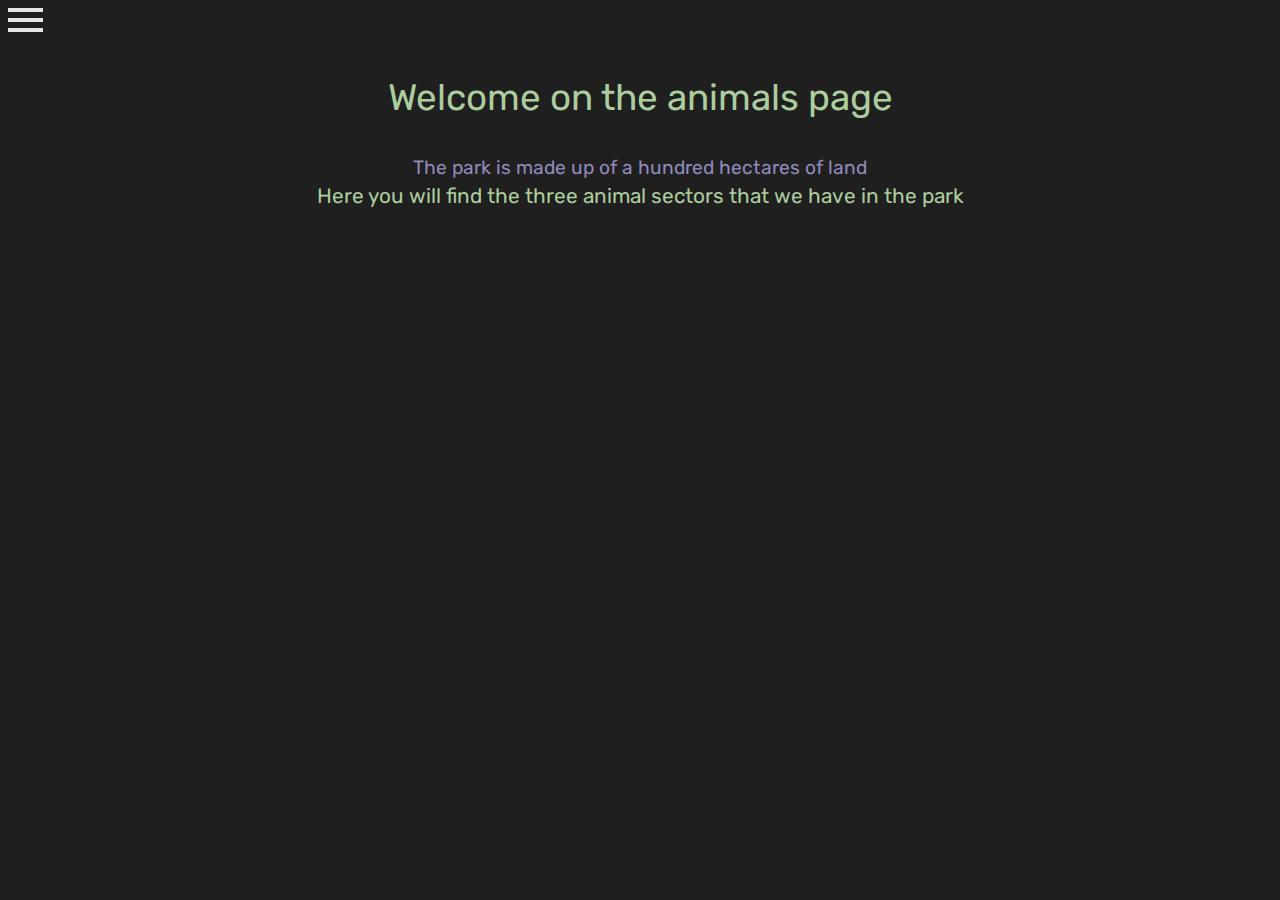
==== animal.html @ a2a746f2 "SPE --" ====
<!DOCTYPE html>
<html >
<head>
    <meta charset="UTF-8">
    <meta http-equiv="X-UA-Compatible" content="IE=edge">
    <meta name="viewport" content="width=device-width, initial-scale=1.0">
    <link rel="stylesheet" type="text/css" href="index.css">
    <title>zooticoon</title>
</head>
<body>
	<!------------------- deb nav ------------------------->
	<div id="Sidenav" class="sidenav">
		<a id="closeBtn" href="#" class="close">&times;</a>
		<ul>
		  
		  <li class="accueil" ><a class="menuprinc" href="index.html">Accueil</a></li>

		  <li class="menuprinc"><a href="animal.html">Animaux</a></li>
			<ul class="sousmenu">
				<li><a id="Sec" href="#">Reptiles</a></li>
				<li><a id="Sec" href="#">Terriens</a></li>
				<li><a id="Sec" href="#">Marins</a></li>
			</ul>

		  <li class="menuprinc"><a href="#">Restauration</a></li>
		  <ul class="sousmenu">
			<li><a id="Sec" href="#">cafés</a></li>
			<li><a id="Sec" href="#">snacks</a></li>
			<li><a id="Sec" href="#">glaciers</a></li>
		</ul >

		  <li class="menuprinc"><a href="#">Boutique</a></li>
		  <ul class="sousmenu">
			<li><a id="Sec" href="#">peluches</a></li>
			<li><a id="Sec" href="#">jeux de sociétés</a></li>
			<li><a id="Sec" href="#">porte clé</a></li>
		</ul>
		</ul>
	  </div>
	  
	  <a href="#" id="openBtn">
		<span class="burger-icon">
		  <span></span>
		  <span></span>
		  <span></span>
		</span>
	  </a>	
	  
	<!------------------- Fin nav ------------------------->
	<p class="titre">Welcome on the animals page</p>

	<p class="p1">The park is made up of a hundred hectares of land</p>
	<p class="p3">Here you will find the three animal sectors that we have in the park</p>


	<footer class="foot"></footer>
	<script src="index.js"></script>
</body>
</html>
---- index.css ----
@import url('https://fonts.googleapis.com/css2?family=Bodoni+Moda:ital,opsz@0,6..96;1,6..96&family=Montserrat:wght@100;400&family=Open+Sans:wght@300&family=Playfair+Display&family=Rubik&display=swap');
*{
	font-family: 'Rubik', sans-serif;
	scroll-behavior: smooth;
	--grisclair : #868686; 
	--vertclair : #ACCD9D;
	--violetclair : #918ABC;
	--grisfoncer : #1F1F1F;
	--blancgris : #E4E4E4;

}
*::-webkit-scrollbar{
	overflow: hidden;
}
body{
	background: var(--grisfoncer);
}
/* CSS nav barre*/
.sidenav {
	height: 100%;
	width: 100%;
	position: fixed;
	top: 0;
	left: -100%;
	background-color: var(--grisfoncer);
	padding-top: 1.8em;
	transition: left 1s ease;
  } 
  .sidenav ul {
	display: block;
	padding: 0;
	margin: 0;
	text-align: center;
	list-style-type: none;
  }
  .sidenav a {
	padding: 25px 25px 10px 0;
	text-decoration: none;
	color: var(--grisclair);
	display: block;
	transition: 0.3s;
  }
  .sidenav .sousmenu li{
	display: inline-block;
	position: relative;
  }
  .menuprinc a{
	font-size: 2em;
	color: var(--vertclair);
  }
  .sousmenu a{
	font-size: 1.3em;
	color: var(--violetclair);
  }
  .menuprinc a:hover {
	color: var(--grisclair);
  }
  .sousmenu a:hover {
	color: var(--grisclair);
  }
  .sidenav.active {
	left: 0;
  }   
  .sidenav .close {
	position: absolute;
	top: 0;
	right: 1.5625em;
	font-size: 2.25em;
  }  
  .burger-icon span {
	display: block;
	width: 2.1875em;
	height: 0.25em;
	background-color: #E4E4E4;
	margin: 0.375em 0;
  }
  .accueil a{
	font-size: 2.4em ;
	margin-bottom: 0.8em;
	display: block;
	color: var(--vertclair);
  }
  .accueil a:hover{
	color: var(--grisclair);
  }

/*Début css body */
.titre{
	color: var(--vertclair);
	text-align: center;
	margin-top: 1.2em;
	font-size: 2.3em;
	margin-bottom: 1em;
}
.test{
	border-radius: 25%;
	background: var(--vertclair);
	box-shadow: 13px 13px 26px #7F9874, -13px -13px 26px #D9FFC6;
}
.imgcenter{
	text-align: center;
}
.p1{
	color: var(--violetclair);
	text-align: center;
	font-size: 1.2em;
	margin-bottom: -0.8em;
}
.p2{
	color: var(--vertclair);
	text-align: center;
	font-size: 1.2em;
	margin-bottom: -0.2em;
}
.p3{
	color: var(--vertclair);
	text-align: center;
	font-size: 1.3em;
	margin-bottom: -0.2em;
}
.p4{
	color: var(--vertclair);
	text-align: center;
	font-size: 1.1em;
	margin-bottom: -0.7em;
}
.p5{
	color: var(--vertclair);
	text-align: center;
	font-size: 1.1em;
	margin-bottom: 1.5em;
}
.mapzoo{
	width: 70%;
	border-radius: 1em;
	margin-bottom: 4em;
}
.line{
	width: 100%;
	height: 0.03125em;
	background-color: var(--blancgris);
	margin-bottom: 4em;
}
.panimal{
	color: var(--vertclair);
	text-align: center;
	font-size: 1.3em;
	margin-bottom: 3em;
}

.imganimalprinc{
	width: 29em;
	border-radius: 1.5em;
}

.imganimalprinc:hover{
	transform: scale(1.1);
	transition: 0.3s;
}



/*footer css*/
footer{
	margin-top: 10em;
}

/*-----*/
@media screen and (max-width : 550px){
	.imganimalprinc{
		width: 20em;
	}
}
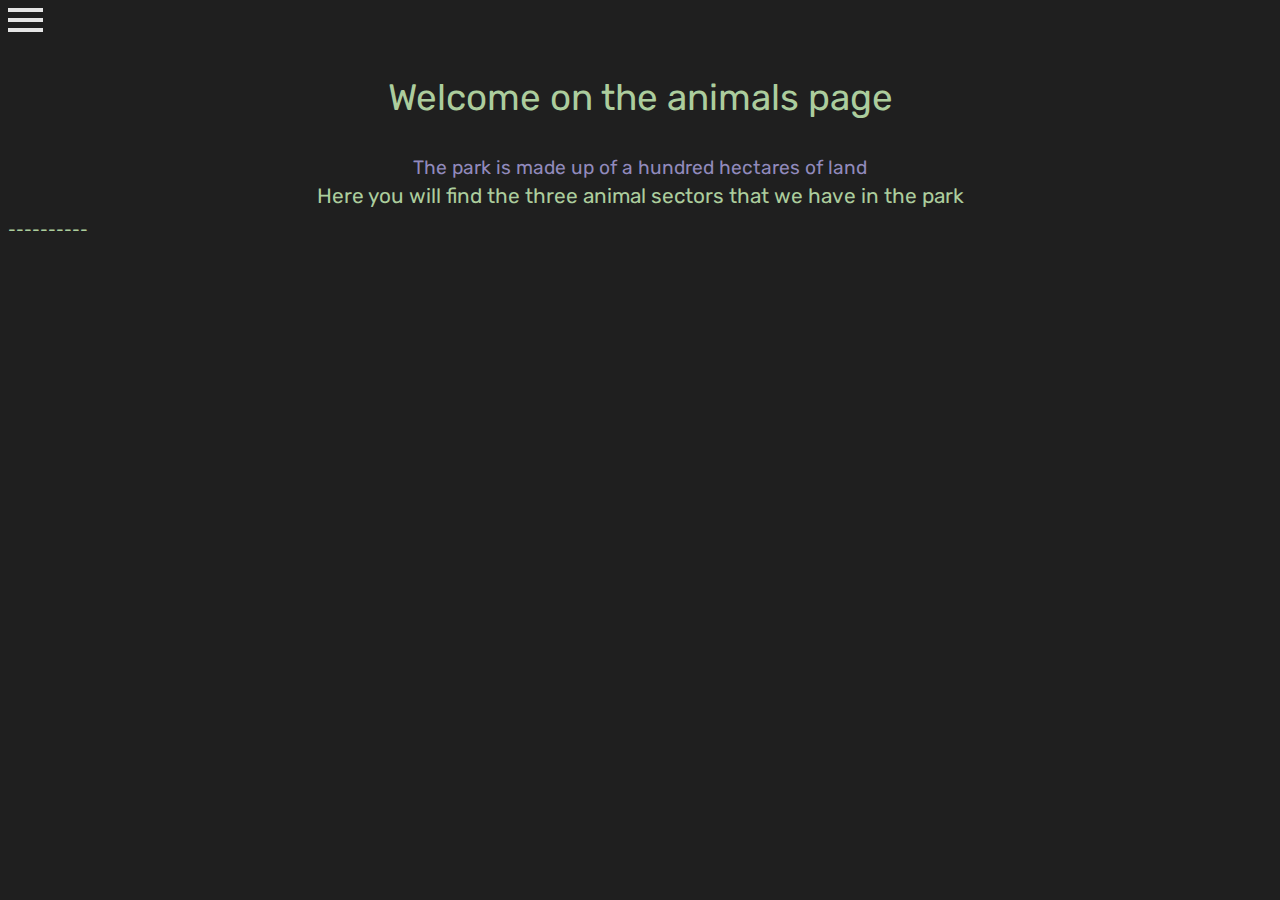
==== commit 5c1cc6db: "SPE-" ====
--- a/animal.html
+++ b/animal.html
@@ -17,24 +17,25 @@
 
 		  <li class="menuprinc"><a href="animal.html">Animaux</a></li>
 			<ul class="sousmenu">
-				<li><a id="Sec" href="#">Reptiles</a></li>
+				<li><a id="Sec" href="animal.html#reptiles">Reptiles</a></li>
 				<li><a id="Sec" href="#">Terriens</a></li>
 				<li><a id="Sec" href="#">Marins</a></li>
 			</ul>
 
 		  <li class="menuprinc"><a href="#">Restauration</a></li>
-		  <ul class="sousmenu">
-			<li><a id="Sec" href="#">cafés</a></li>
-			<li><a id="Sec" href="#">snacks</a></li>
-			<li><a id="Sec" href="#">glaciers</a></li>
-		</ul >
+		  	<ul class="sousmenu">
+				<li><a id="Sec" href="#">cafés</a></li>
+				<li><a id="Sec" href="#">snacks</a></li>
+				<li><a id="Sec" href="#">glaciers</a></li>
+			</ul >
 
 		  <li class="menuprinc"><a href="#">Boutique</a></li>
-		  <ul class="sousmenu">
-			<li><a id="Sec" href="#">peluches</a></li>
-			<li><a id="Sec" href="#">jeux de sociétés</a></li>
-			<li><a id="Sec" href="#">porte clé</a></li>
-		</ul>
+		  	<ul class="sousmenu">
+				<li><a id="Sec" href="#">peluches</a></li>
+				<li><a id="Sec" href="#">jeux de sociétés</a></li>
+				<li><a id="Sec" href="#">porte clé</a></li>
+			</ul>
+			<li class="contact" ><a class="menuprinc" href="#">Contact</a></li>
 		</ul>
 	  </div>
 	  
@@ -52,7 +53,7 @@
 	<p class="p1">The park is made up of a hundred hectares of land</p>
 	<p class="p3">Here you will find the three animal sectors that we have in the park</p>
 
-
+	<p id="reptiles">----------</p>
 	<footer class="foot"></footer>
 	<script src="index.js"></script>
 </body>
--- a/index.css
+++ b/index.css
@@ -23,7 +23,7 @@
 	top: 0;
 	left: -100%;
 	background-color: var(--grisfoncer);
-	padding-top: 1.8em;
+	padding-top: 1.5em;
 	transition: left 1s ease;
   } 
   .sidenav ul {
@@ -45,7 +45,7 @@
 	position: relative;
   }
   .menuprinc a{
-	font-size: 2em;
+	font-size: 1.9em;
 	color: var(--vertclair);
   }
   .sousmenu a{
@@ -75,14 +75,22 @@
 	margin: 0.375em 0;
   }
   .accueil a{
-	font-size: 2.4em ;
-	margin-bottom: 0.8em;
+	font-size: 2.2em;
+	margin-bottom: 0.7em;
 	display: block;
 	color: var(--vertclair);
   }
   .accueil a:hover{
 	color: var(--grisclair);
   }
+  .contact a{	
+	color: var(--vertclair);
+	font-size: 1.9em;
+	display: block;
+  }
+.contact:hover{
+	color: var(--grisclair);
+}
 
 /*Début css body */
 .titre{
@@ -92,11 +100,11 @@
 	font-size: 2.3em;
 	margin-bottom: 1em;
 }
-.test{
+/*.test{
 	border-radius: 25%;
 	background: var(--vertclair);
 	box-shadow: 13px 13px 26px #7F9874, -13px -13px 26px #D9FFC6;
-}
+}*/
 .imgcenter{
 	text-align: center;
 }
@@ -158,7 +166,9 @@
 	transition: 0.3s;
 }
 
-
+#reptiles{
+	color: var(--vertclair);
+}
 
 /*footer css*/
 footer{
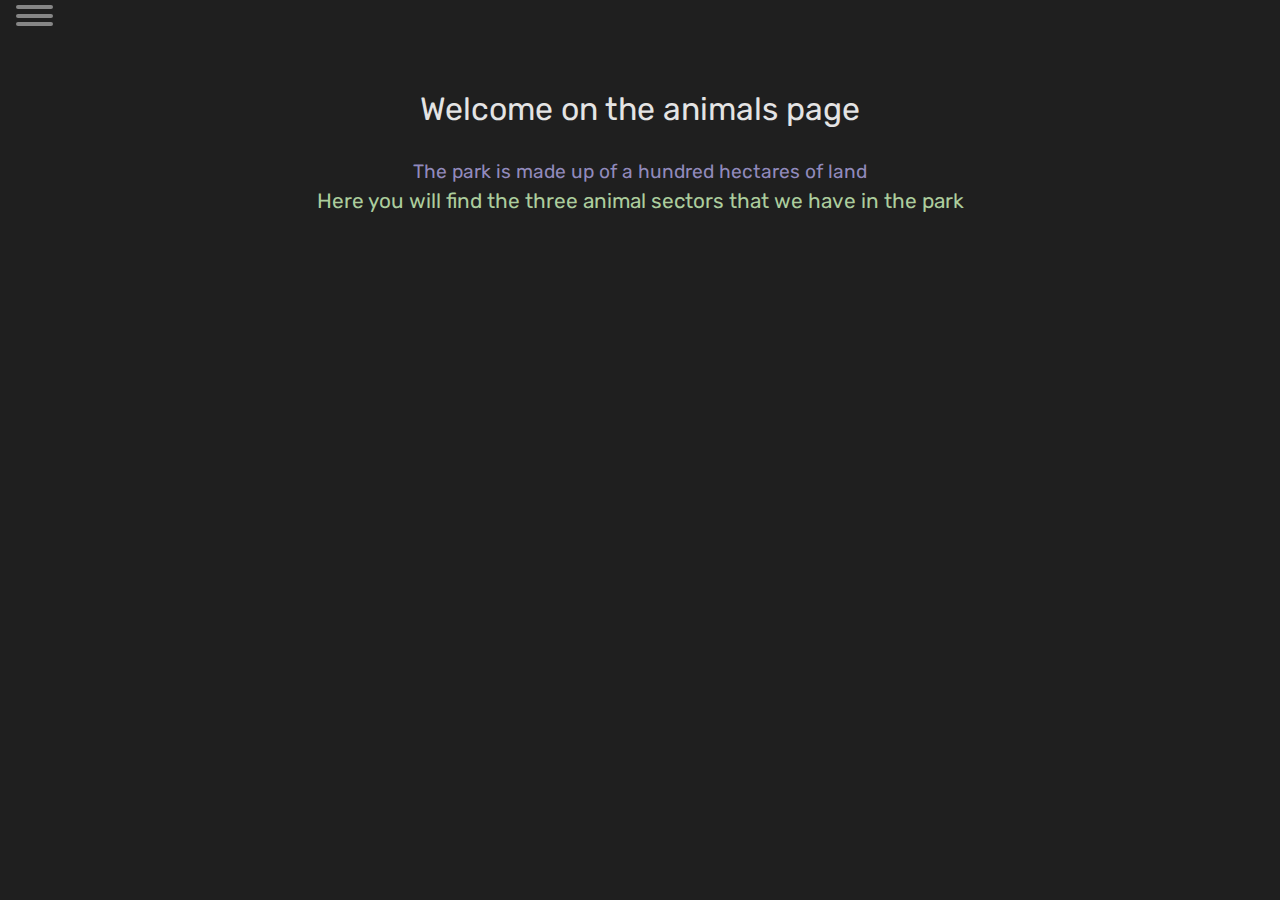
==== commit 14245be9: "spe-" ====
--- a/animal.html
+++ b/animal.html
@@ -14,28 +14,10 @@
 		<ul>
 		  
 		  <li class="accueil" ><a class="menuprinc" href="index.html">Accueil</a></li>
-
 		  <li class="menuprinc"><a href="animal.html">Animaux</a></li>
-			<ul class="sousmenu">
-				<li><a id="Sec" href="animal.html#reptiles">Reptiles</a></li>
-				<li><a id="Sec" href="#">Terriens</a></li>
-				<li><a id="Sec" href="#">Marins</a></li>
-			</ul>
-
 		  <li class="menuprinc"><a href="#">Restauration</a></li>
-		  	<ul class="sousmenu">
-				<li><a id="Sec" href="#">cafés</a></li>
-				<li><a id="Sec" href="#">snacks</a></li>
-				<li><a id="Sec" href="#">glaciers</a></li>
-			</ul >
-
 		  <li class="menuprinc"><a href="#">Boutique</a></li>
-		  	<ul class="sousmenu">
-				<li><a id="Sec" href="#">peluches</a></li>
-				<li><a id="Sec" href="#">jeux de sociétés</a></li>
-				<li><a id="Sec" href="#">porte clé</a></li>
-			</ul>
-			<li class="contact" ><a class="menuprinc" href="#">Contact</a></li>
+		  <li class="contact" ><a class="menuprinc" href="#">Contact</a></li>
 		</ul>
 	  </div>
 	  
@@ -53,7 +35,7 @@
 	<p class="p1">The park is made up of a hundred hectares of land</p>
 	<p class="p3">Here you will find the three animal sectors that we have in the park</p>
 
-	<p id="reptiles">----------</p>
+		
 	<footer class="foot"></footer>
 	<script src="index.js"></script>
 </body>
--- a/index.css
+++ b/index.css
@@ -15,6 +15,23 @@
 body{
 	background: var(--grisfoncer);
 }
+body, html {
+	margin: 0;
+	padding: 0;
+  }  
+.imgback {
+	background: url('foret.jpg') no-repeat center center;
+	background-size: 100% 100%; 
+	position: fixed;
+	margin: 0 0 0 0;
+	margin-top: -1em;
+	left: 0;
+	right: 0;
+	width: 100%;
+	height: 105%;
+	z-index: -1;
+  }
+
 /* CSS nav barre*/
 .sidenav {
 	height: 100%;
@@ -50,7 +67,7 @@
   }
   .sousmenu a{
 	font-size: 1.3em;
-	color: var(--violetclair);
+	color: var(--blancgris);
   }
   .menuprinc a:hover {
 	color: var(--grisclair);
@@ -69,10 +86,12 @@
   }  
   .burger-icon span {
 	display: block;
-	width: 2.1875em;
+	width: 2.3em;
 	height: 0.25em;
-	background-color: #E4E4E4;
-	margin: 0.375em 0;
+	border-radius: 1em;
+	background-color: var(--grisclair);
+	margin: 0.3em 1em;
+
   }
   .accueil a{
 	font-size: 2.2em;
@@ -92,22 +111,67 @@
 	color: var(--grisclair);
 }
 
-/*Début css body */
+/*------------------------------------------------------------------ */
 .titre{
-	color: var(--vertclair);
-	text-align: center;
-	margin-top: 1.2em;
-	font-size: 2.3em;
+	color: var(--blancgris);
+	text-align: center;
+	margin-top: 2em;
+	font-size: 2em;
 	margin-bottom: 1em;
 }
-/*.test{
-	border-radius: 25%;
-	background: var(--vertclair);
-	box-shadow: 13px 13px 26px #7F9874, -13px -13px 26px #D9FFC6;
-}*/
-.imgcenter{
-	text-align: center;
-}
+#titre1{
+	background-color: var(--blancgris);
+	height: 1.2em;
+	width: 5.5em;
+	border-radius: 0.1em;
+	color: #5D6D7E;
+	text-align: center;
+	margin-top: -2.3em;
+	font-size: 3.5em;
+	margin-left: 6.5em;
+	margin-bottom: 2.5em;
+	opacity: 0.8;
+	font-weight: 800;
+}
+#titre1t{
+	color: #5D6D7E;
+	text-align: center;
+	margin-top: -5em;
+	font-size: 3.5em;
+	margin-left: 6em;
+	height: 1.2;
+	width: 2em;
+	margin-bottom: 2.5em;
+	opacity: 0.8;
+	font-weight: 800;
+}
+#titre1w{
+	font-weight: 900;
+	color: #5D6D7E;
+	text-align: center;
+	margin-top: 1.5em;
+	margin-left: 4.5em;
+	font-size: 3.2em;
+	opacity: 0.8;
+	writing-mode: vertical-lr; 
+	text-orientation: upright;
+}
+#titre1.active{
+	display: none;
+}
+#titre1t.active{
+	display: none;
+}
+#titre1w.active{
+	display: none;
+}
+
+/*------------------------------------------------*/
+
+
+
+
+
 .p1{
 	color: var(--violetclair);
 	text-align: center;
@@ -138,16 +202,21 @@
 	font-size: 1.1em;
 	margin-bottom: 1.5em;
 }
+/*---Animaux carte--*/
+
+  
+
+/*carte*/
 .mapzoo{
 	width: 70%;
 	border-radius: 1em;
 	margin-bottom: 4em;
-}
-.line{
-	width: 100%;
-	height: 0.03125em;
-	background-color: var(--blancgris);
-	margin-bottom: 4em;
+	margin-top: 1em;
+	transition: ease 0.3s;
+}
+.mapzoo:hover{
+	transform: scale(1.1);
+	transition: ease 0.3s;
 }
 .panimal{
 	color: var(--vertclair);
@@ -155,29 +224,17 @@
 	font-size: 1.3em;
 	margin-bottom: 3em;
 }
-
-.imganimalprinc{
-	width: 29em;
-	border-radius: 1.5em;
-}
-
-.imganimalprinc:hover{
-	transform: scale(1.1);
-	transition: 0.3s;
-}
-
-#reptiles{
-	color: var(--vertclair);
+.divcenter{
+	align-items: center;
 }
 
 /*footer css*/
 footer{
-	margin-top: 10em;
+	width: 5em;
+	height: 4em;
 }
 
 /*-----*/
 @media screen and (max-width : 550px){
-	.imganimalprinc{
-		width: 20em;
-	}
+
 }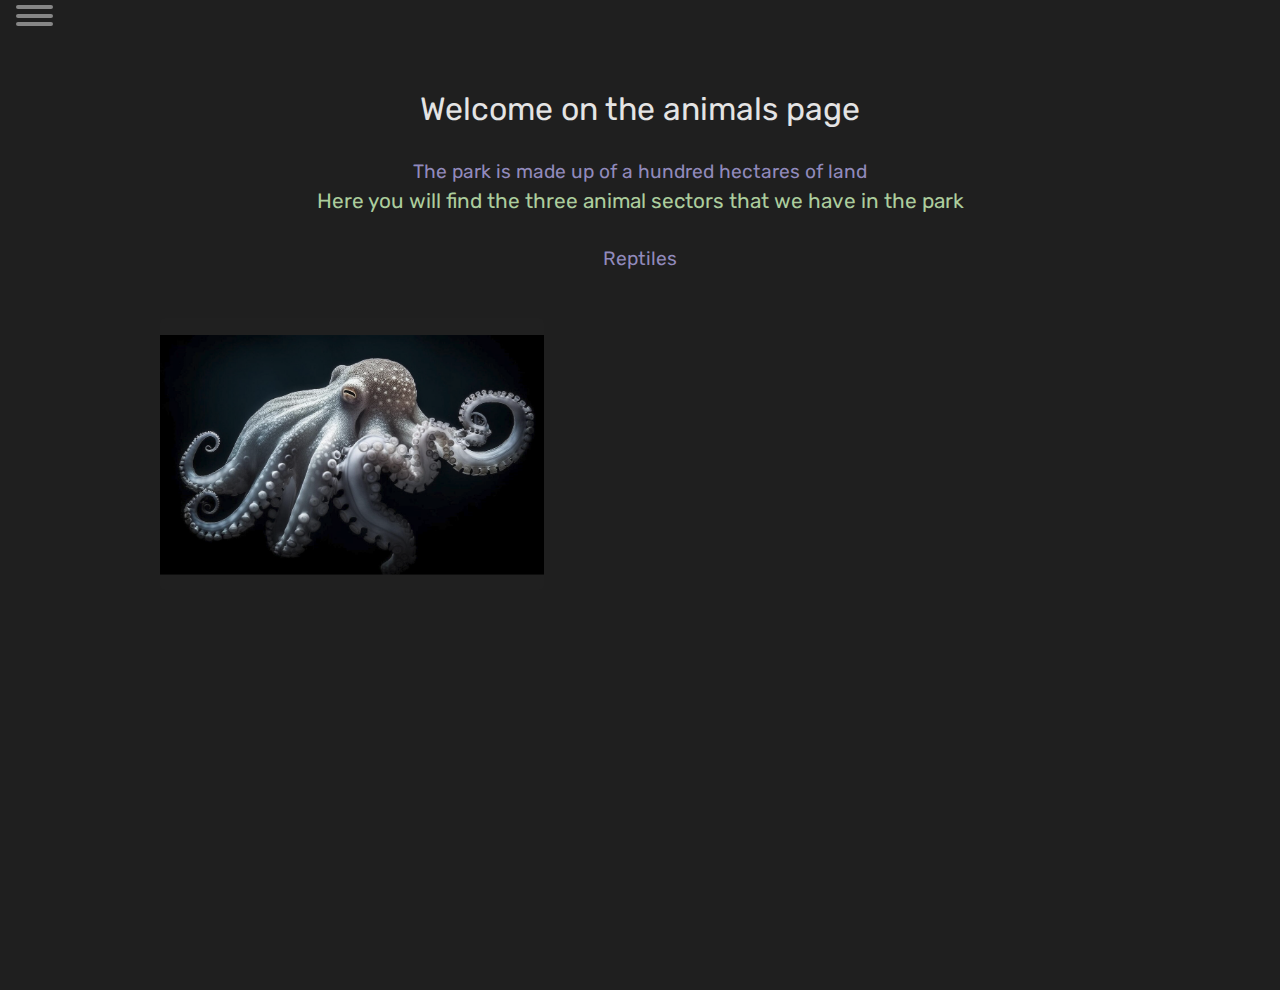
==== commit 871bb502: "spe-" ====
--- a/animal.html
+++ b/animal.html
@@ -5,7 +5,7 @@
     <meta http-equiv="X-UA-Compatible" content="IE=edge">
     <meta name="viewport" content="width=device-width, initial-scale=1.0">
     <link rel="stylesheet" type="text/css" href="index.css">
-    <title>zooticoon</title>
+    <title>zooticoon animaux</title>
 </head>
 <body>
 	<!------------------- deb nav ------------------------->
@@ -15,8 +15,8 @@
 		  
 		  <li class="accueil" ><a class="menuprinc" href="index.html">Accueil</a></li>
 		  <li class="menuprinc"><a href="animal.html">Animaux</a></li>
-		  <li class="menuprinc"><a href="#">Restauration</a></li>
-		  <li class="menuprinc"><a href="#">Boutique</a></li>
+		  <li class="menuprinc"><a href="restaurant.html">Restauration</a></li>
+		  <li class="menuprinc"><a href="boutique.html">Boutique</a></li>
 		  <li class="contact" ><a class="menuprinc" href="#">Contact</a></li>
 		</ul>
 	  </div>
@@ -34,8 +34,25 @@
 
 	<p class="p1">The park is made up of a hundred hectares of land</p>
 	<p class="p3">Here you will find the three animal sectors that we have in the park</p>
-
-		
+	  <p class="pT" id="Reptiles">Reptiles</p>
+	<div id="card">
+		<div class="card__content">
+		  <p class="card__title"> flying frog</p>
+		  <p class="card__description">A remarkable creature, equipped with unique membranes that allow it to glide through the air, resembling a small, graceful winged creature.</p>
+		  <p class="card__description">- current count : 5</p>
+		  <p class="card__description">- maximum capacity : 10 </p>
+		  <p class="card__description">- Area 60m²:  </p>
+		</div>
+	  </div>
+	  <div id="card2">
+		<div class="card__content2">
+		  <p class="card__title2"> flying frog</p>
+		  <p class="card__description2">A remarkable creature, equipped with unique membranes that allow it to glide through the air, resembling a small, graceful winged creature.</p>
+		  <p class="card__description2">- current count : 5</p>
+		  <p class="card__description2">- maximum capacity : 10 </p>
+		  <p class="card__description2">- Area 60m²:  </p>
+		</div>
+	  </div>
 	<footer class="foot"></footer>
 	<script src="index.js"></script>
 </body>
--- a/index.css
+++ b/index.css
@@ -111,7 +111,7 @@
 	color: var(--grisclair);
 }
 
-/*------------------------------------------------------------------ */
+/*------------------------------INDEX------------------------------------ */
 .titre{
 	color: var(--blancgris);
 	text-align: center;
@@ -166,11 +166,141 @@
 	display: none;
 }
 
-/*------------------------------------------------*/
-
-
-
-
+/*---------------------------ANIMAUX--------------------------------*/
+#card.active{
+	display: none;
+
+}
+#card_content.active{
+	display: none;
+}
+#card {
+	margin-top: 3em;
+	margin-left: 10em;
+	position: relative;
+	width: 24em;
+	height: 17em;
+	display: flex;
+	background: url('poulpe.png') no-repeat center ;
+	background-size: cover;
+	border-radius: 0.3em;
+	align-items: center;
+	justify-content: center;
+	overflow: hidden;
+	transition: all 0.6s cubic-bezier(0.23, 1, 0.320, 1);
+  }
+  
+  #card:hover {
+	transform: rotate(-5deg) scale(1.1);
+	box-shadow: 0 10px 20px var(--blancgris);
+  }
+  
+  .card__content {
+	position: absolute;
+	top: 50%;
+	left: 50%;
+	transform: translate(-50%, -50%) rotate(-45deg);
+	width: 100%;
+	height: 100%;
+	padding: 20px;
+	box-sizing: border-box;
+	background-color: #fff;
+	opacity: 0;
+	transition: all 0.6s cubic-bezier(0.23, 1, 0.320, 1);
+  }
+  
+  #card:hover .card__content {
+	transform: translate(-50%, -50%) rotate(0deg);
+	opacity: 1;
+  }
+  
+  .card__title {
+	margin: 0;
+	font-size: 24px;
+	color: #333;
+	font-weight: 700;
+  }
+  
+  .card__description {
+	margin: 10px 0 0;
+	font-size: 14px;
+	color: #777;
+	line-height: 1.4;
+  }
+
+  .pT{
+	color: var(--violetclair);
+	text-align: center;
+	font-size: 1.2em;
+	margin-top: 2em;
+  }
+
+
+
+  #card.active{
+	display: none;
+
+}
+#card_content.active{
+	display: none;
+}
+#card2 {
+	margin-top: 4em;
+	margin-left: 10em;
+	position: relative;
+	width: 24em;
+	height: 17em;
+	display: flex;
+	background: url('dragnoir.jpg') no-repeat center ;
+	background-size: cover;
+	border-radius: 0.3em;
+	align-items: center;
+	justify-content: center;
+	overflow: hidden;
+	transition: all 0.6s cubic-bezier(0.23, 1, 0.320, 1);
+  }
+  
+  #card2:hover {
+	transform: rotate(-5deg) scale(1.1);
+	box-shadow: 0 10px 20px var(--blancgris);
+  }
+  
+  .card__content2 {
+	position: absolute;
+	top: 50%;
+	left: 50%;
+	transform: translate(-50%, -50%) rotate(-45deg);
+	width: 100%;
+	height: 100%;
+	padding: 20px;
+	box-sizing: border-box;
+	background-color: #fff;
+	opacity: 0;
+	transition: all 0.6s cubic-bezier(0.23, 1, 0.320, 1);
+  }
+  
+  #card2:hover .card__content2 {
+	transform: translate(-50%, -50%) rotate(0deg);
+	opacity: 1;
+  }
+  
+  .card__title2 {
+	margin: 0;
+	font-size: 24px;
+	color: #333;
+	font-weight: 700;
+  }
+  
+  .card__description2 {
+	margin: 10px 0 0;
+	font-size: 14px;
+	color: #777;
+	line-height: 1.4;
+  }
+
+
+
+/*----------------*/
 
 .p1{
 	color: var(--violetclair);
@@ -234,7 +364,7 @@
 	height: 4em;
 }
 
-/*-----*/
+/*-----------------------RESPONSIVE-------------------------------*/
 @media screen and (max-width : 550px){
 
 }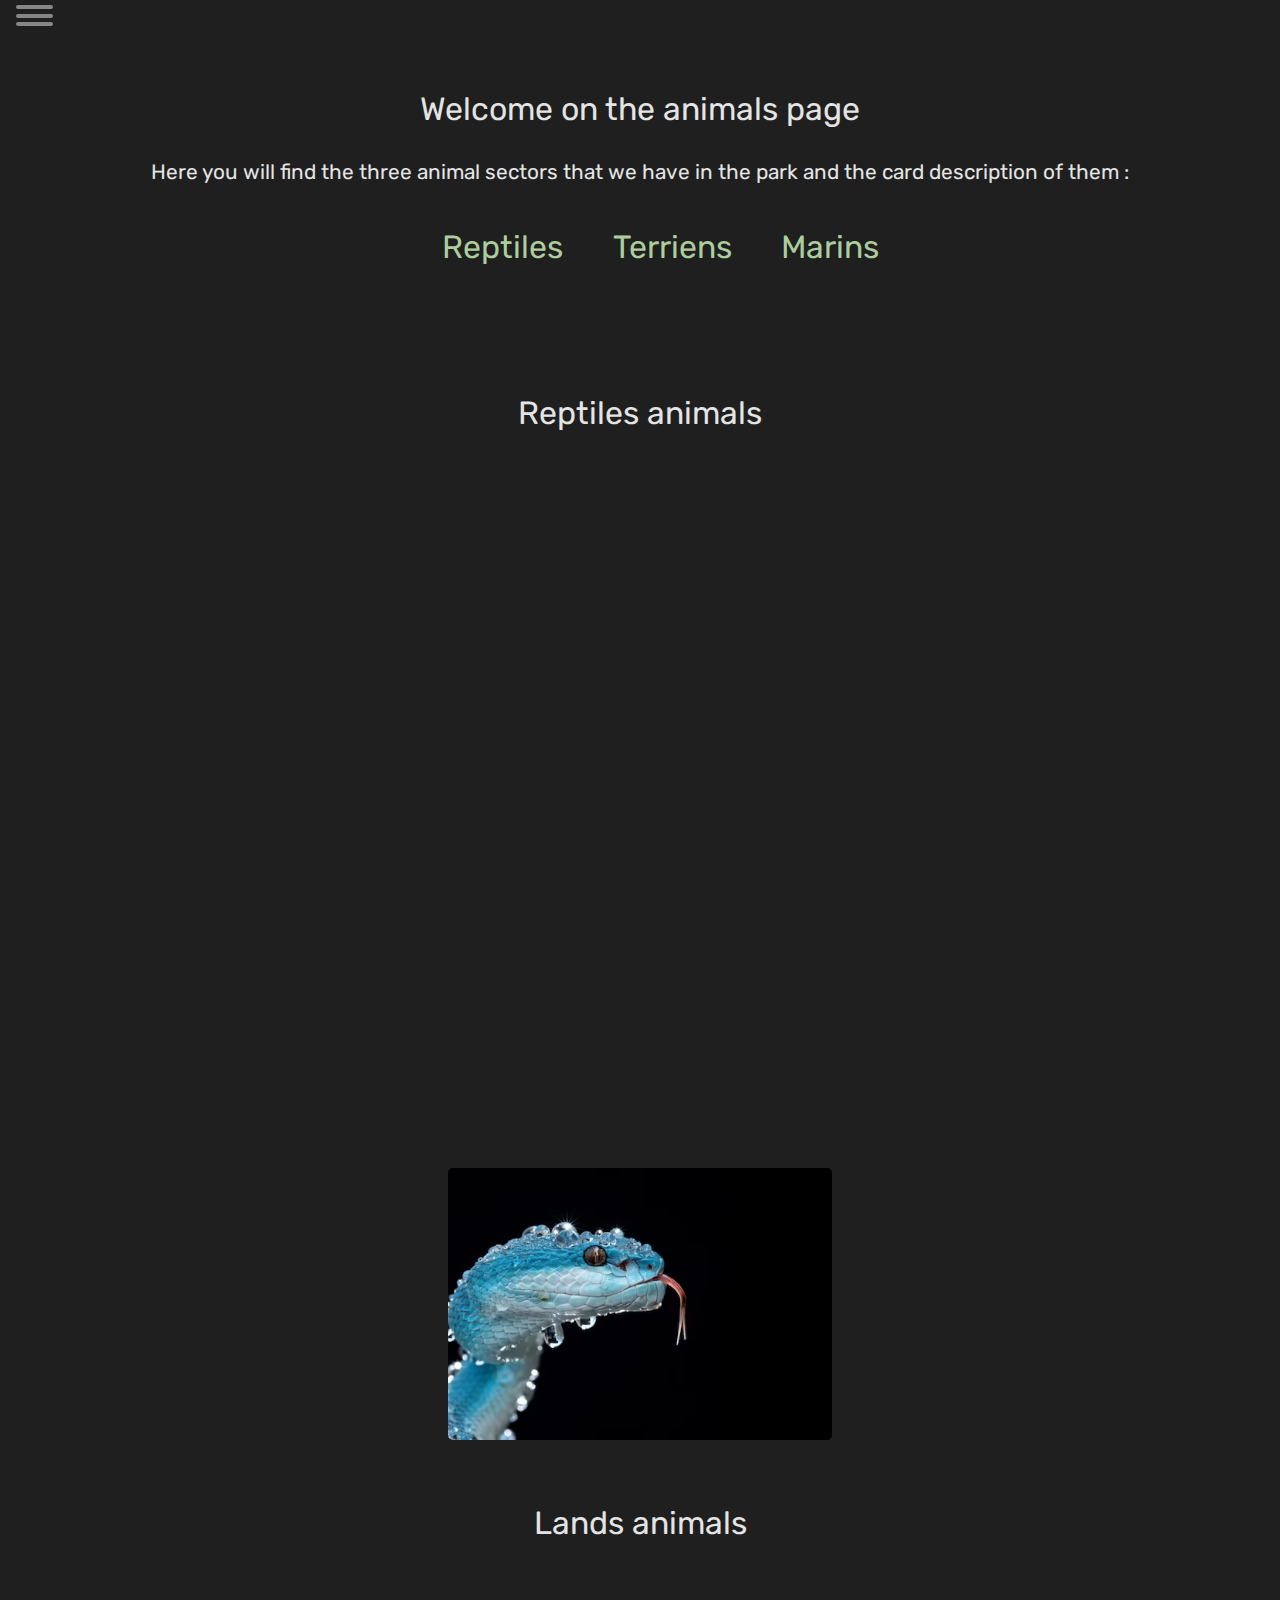
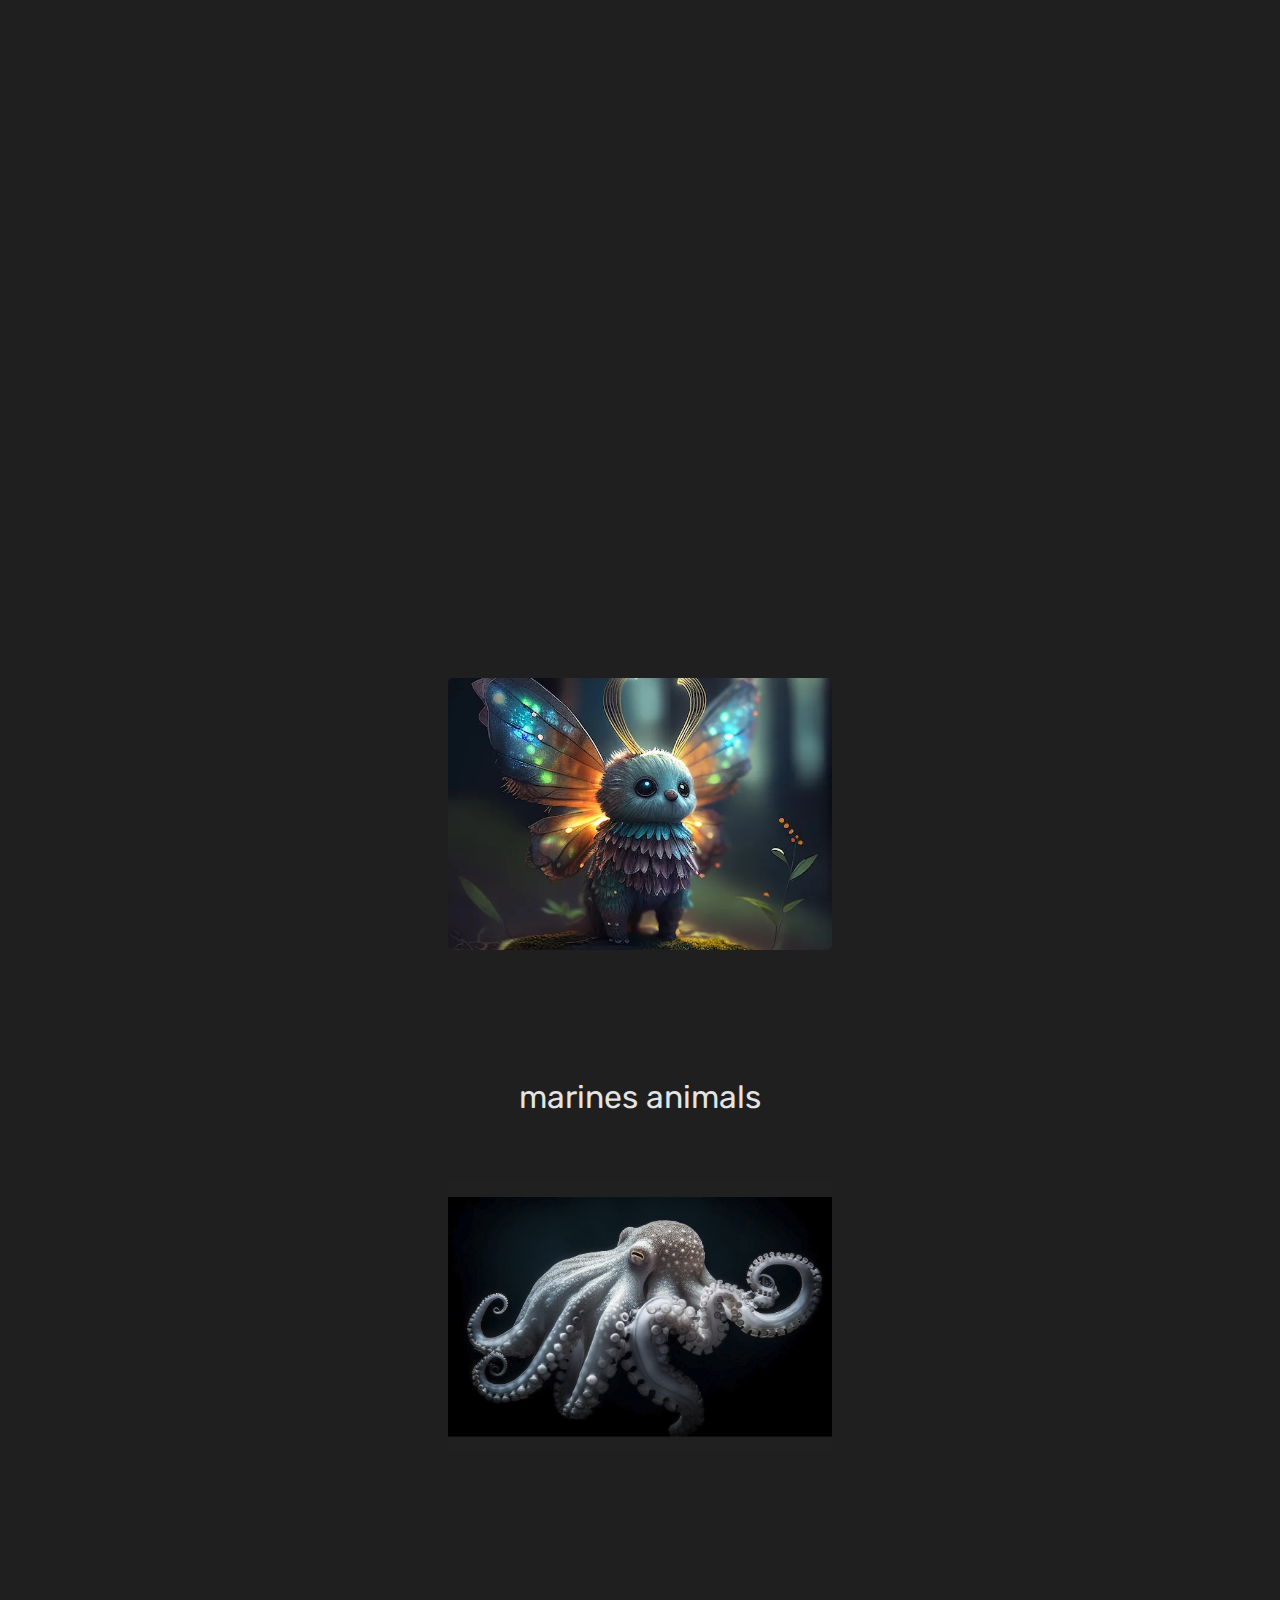
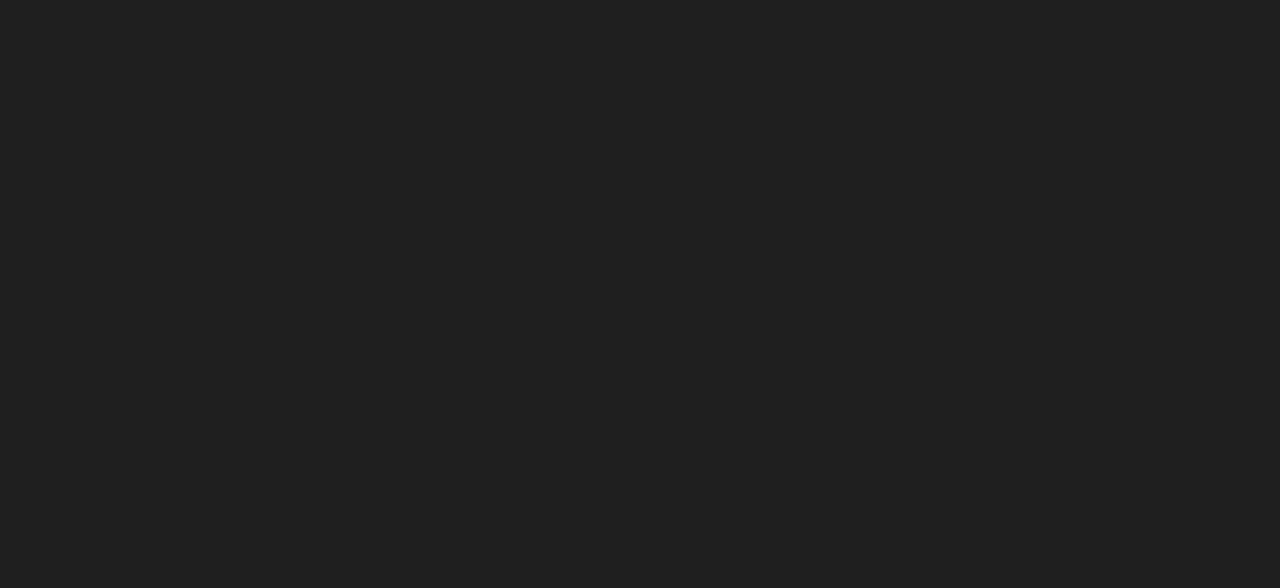
==== commit e5e37f76: "spe -" ====
--- a/animal.html
+++ b/animal.html
@@ -31,26 +31,100 @@
 	  
 	<!------------------- Fin nav ------------------------->
 	<p class="titre">Welcome on the animals page</p>
+	<p class="p3">Here you will find the three animal sectors that we have in the park and the card description of them :</p>
+	<div class="mensec">
+		<ul class="pT">
+			<li><a id="Sec" href="#reptiles">Reptiles</a></li>
+			<li><a id="Sec" href="#terriens">Terriens</a></li>
+			<li><a id="Sec" href="#marins">Marins</a></li>
+		</ul>
+	</div>
 
-	<p class="p1">The park is made up of a hundred hectares of land</p>
-	<p class="p3">Here you will find the three animal sectors that we have in the park</p>
-	  <p class="pT" id="Reptiles">Reptiles</p>
+	<p id="reptiles">Reptiles animals</p>
 	<div id="card">
 		<div class="card__content">
-		  <p class="card__title"> flying frog</p>
-		  <p class="card__description">A remarkable creature, equipped with unique membranes that allow it to glide through the air, resembling a small, graceful winged creature.</p>
+		  <p class="card__title">Blue lezard</p>
+		  <p class="card__description">A remarkable creature,  Its size can vary and it is extendable, potentially reaching impressive dimensions</p>
 		  <p class="card__description">- current count : 5</p>
 		  <p class="card__description">- maximum capacity : 10 </p>
-		  <p class="card__description">- Area 60m²:  </p>
+		  <p class="card__description">- Area 80m²:  </p>
 		</div>
 	  </div>
 	  <div id="card2">
 		<div class="card__content2">
-		  <p class="card__title2"> flying frog</p>
-		  <p class="card__description2">A remarkable creature, equipped with unique membranes that allow it to glide through the air, resembling a small, graceful winged creature.</p>
-		  <p class="card__description2">- current count : 5</p>
-		  <p class="card__description2">- maximum capacity : 10 </p>
-		  <p class="card__description2">- Area 60m²:  </p>
+		  <p class="card__title2">Silver Dragon</p>
+		  <p class="card__description2">This dragon is of a mysterious silver-gray, captivating with its imposing appearance. Its enchanting gaze is its most potent power.</p>
+		  <p class="card__description2">- current count : 2</p>
+		  <p class="card__description2">- maximum capacity : 4 </p>
+		  <p class="card__description2">- Area 360m²:  </p>
+		</div>
+	  </div>
+	  <div id="card3">
+		<div class="card__content3">
+		  <p class="card__title3">Frozen snake</p>
+		  <p class="card__description3">This snake is of a captivating silvery Blue, fascinating with its striking appearance. Its power lies in the ability to numb its prey with a freezing venom.</p>
+		  <p class="card__description3">- current count : 1</p>
+		  <p class="card__description3">- maximum capacity : 3</p>
+		  <p class="card__description3">- Area 80m²:  </p>
+		</div>
+	  </div>
+
+	<p id="terriens">Lands animals</p>
+
+	<div id="card4">
+		<div class="card__content4">
+		  <p class="card__title4">Snake cat</p>
+		  <p class="card__description4">A hybrid creature with a snake-like body and a cat-like head,it has the unique ability to climb and slither with agility, combining the flexibility of a snake with the agility and curiosity of a cat.</p>
+		  <p class="card__description4">- current count : 2</p>
+		  <p class="card__description4">- maximum capacity : 5 </p>
+		  <p class="card__description4">- Area 100m²:  </p>
+		</div>
+	  </div>
+	  <div id="card5">
+		<div class="card__content5">
+		  <p class="card__title5">Mini dragon</p>
+		  <p class="card__description5">A small creature resembling a legendary dragon,it has the ability to shoot small fireballs, allowing it to defend itself and intimidate others despite its small stature.</p>
+		  <p class="card__description5">- current count : 4</p>
+		  <p class="card__description5">- maximum capacity : 6 </p>
+		  <p class="card__description5">- Area 130m²:  </p>
+		</div>
+	  </div>
+	  <div id="card6">
+		<div class="card__content6">
+		  <p class="card__title6">The Butterflet</p>
+		  <p class="card__description6">This charming creature has lightweight and colorful wings, allowing it to gracefully flutter through the air and bring a touch of beauty wherever it goes.</p>
+		  <p class="card__description6">- current count : 5</p>
+		  <p class="card__description6">- maximum capacity : 10</p>
+		  <p class="card__description6">- Area 180m²:  </p>
+		</div>
+	  </div>
+	<p id="marins">marines animals</p>
+
+	<div id="card7">
+		<div class="card__content7">
+		  <p class="card__title7">White octopus</p>
+		  <p class="card__description7">A beautifull creature, he has the power to instantly change its color, allowing it to perfectly camouflage itself in its environment and blend seamlessly into any surroundings.</p>
+		  <p class="card__description7">- current count : 1</p>
+		  <p class="card__description7">- maximum capacity : 4 </p>
+		  <p class="card__description7">- Area 90m²:  </p>
+		</div>
+	  </div>
+	  <div id="card8">
+		<div class="card__content8">
+		  <p class="card__title8">-----</p>
+		  <p class="card__description8">A small creature resembling a legendary dragon,it has the ability to shoot small fireballs, allowing it to defend itself and intimidate others despite its small stature.</p>
+		  <p class="card__description8">- current count : 4</p>
+		  <p class="card__description8">- maximum capacity : 6</p>
+		  <p class="card__description8">- Area 130m²:  </p>
+		</div>
+	  </div>
+	  <div id="card9">
+		<div class="card__content9">
+		  <p class="card__title9">------</p>
+		  <p class="card__description9">This snake is of a captivating silvery Blue, fascinating with its striking appearance. Its power lies in the ability to numb its prey with a freezing venom.</p>
+		  <p class="card__description9">- current count : 1</p>
+		  <p class="card__description9">- maximum capacity : 3</p>
+		  <p class="card__description9">- Area 80m²:  </p>
 		</div>
 	  </div>
 	<footer class="foot"></footer>
--- a/index.css
+++ b/index.css
@@ -20,16 +20,16 @@
 	padding: 0;
   }  
 .imgback {
-	background: url('foret.jpg') no-repeat center center;
-	background-size: 100% 100%; 
+	background: url('foret2.jpg') no-repeat center center;
+	background-size: cover; 
 	position: fixed;
-	margin: 0 0 0 0;
-	margin-top: -1em;
-	left: 0;
-	right: 0;
-	width: 100%;
-	height: 105%;
+	margin-top: 1em;
+	margin-bottom: auto;
+	right: 2em;
+	width: 42em;
+	height: 36em;
 	z-index: -1;
+	border-radius: 0.2em;	
   }
 
 /* CSS nav barre*/
@@ -119,19 +119,34 @@
 	font-size: 2em;
 	margin-bottom: 1em;
 }
+.titreind{
+	margin-left: 2em;
+	color: var(--blancgris);
+	margin-top: 3.5em;
+	font-size: 2em;
+	margin-bottom: 1em;
+}
+.ind1{
+	margin-left: 4em;
+	color: var(--blancgris);
+	margin-top: 3em;
+	font-size: 1em;
+}
+.ind2{
+	margin-left: 4em;
+	color: var(--blancgris);
+	margin-top: -0.9em;
+	font-size: 1em;
+	margin-bottom: 1em;
+}
 #titre1{
-	background-color: var(--blancgris);
 	height: 1.2em;
 	width: 5.5em;
-	border-radius: 0.1em;
-	color: #5D6D7E;
-	text-align: center;
-	margin-top: -2.3em;
-	font-size: 3.5em;
+	color: var(--blancgris);
+	text-align: center;
+	margin-top: 2em;
+	font-size: 2em;
 	margin-left: 6.5em;
-	margin-bottom: 2.5em;
-	opacity: 0.8;
-	font-weight: 800;
 }
 #titre1t{
 	color: #5D6D7E;
@@ -167,16 +182,417 @@
 }
 
 /*---------------------------ANIMAUX--------------------------------*/
+.mensec{
+	margin-top: 3em;
+	margin-bottom: 5em;
+	align-items: center;
+	overflow: hidden;
+}
+.mensec ul{
+	list-style-type: none;
+	text-align: center;
+	padding: 0;
+	margin: 0;
+}
+.mensec li{
+	display: inline-block;
+	text-align: center;
+}
+.mensec a{
+	text-decoration: none;
+	color: var(--vertclair);
+	margin-left: 1.3em;
+	text-align: center;
+}
+.mensec a:hover{
+	color: var(--grisclair);
+}
+
+
+
 #card.active{
 	display: none;
 
-}
-#card_content.active{
-	display: none;
 }
 #card {
 	margin-top: 3em;
-	margin-left: 10em;
+	margin-left: 28em;
+	position: relative;
+	width: 24em;
+	height: 17em;
+	display: flex;
+	background: url('bleulezard.jpg') no-repeat center ;
+	background-size: cover;
+	border-radius: 0.3em;
+	align-items: center;
+	justify-content: center;
+	overflow: hidden;
+	transition: all 0.6s cubic-bezier(0.23, 1, 0.320, 1);
+  }
+  
+  #card:hover {
+	transform: rotate(-5deg) scale(1.1);
+	box-shadow: 0 10px 20px var(--blancgris);
+  }
+  
+  .card__content {
+	position: absolute;
+	top: 50%;
+	left: 50%;
+	transform: translate(-50%, -50%) rotate(-45deg);
+	width: 100%;
+	height: 100%;
+	padding: 20px;
+	box-sizing: border-box;
+	background-color: #fff;
+	opacity: 0;
+	transition: all 0.6s cubic-bezier(0.23, 1, 0.320, 1);
+  }
+  
+  #card:hover .card__content {
+	transform: translate(-50%, -50%) rotate(0deg);
+	opacity: 1;
+  }
+  
+  .card__title {
+	margin: 0;
+	font-size: 24px;
+	color: var(--vertclair);
+	font-weight: 700;
+  }
+  
+  .card__description {
+	margin: 10px 0 0;
+	font-size: 14px;
+	color: #777;
+	line-height: 1.4;
+  }
+
+#card2 {
+	margin-top: 4em;
+	margin-left: 28em;
+	position: relative;
+	width: 24em;
+	height: 17em;
+	display: flex;
+	background: url('dragnoir.jpg') no-repeat center ;
+	background-size: cover;
+	border-radius: 0.3em;
+	align-items: center;
+	justify-content: center;
+	overflow: hidden;
+	transition: all 0.6s cubic-bezier(0.23, 1, 0.320, 1);
+  }
+  
+  #card2:hover {
+	transform: rotate(-5deg) scale(1.1);
+	box-shadow: 0 10px 20px var(--blancgris);
+  }
+  
+  .card__content2 {
+	position: absolute;
+	top: 50%;
+	left: 50%;
+	transform: translate(-50%, -50%) rotate(-45deg);
+	width: 100%;
+	height: 100%;
+	padding: 20px;
+	box-sizing: border-box;
+	background-color: #fff;
+	opacity: 0;
+	transition: all 0.6s cubic-bezier(0.23, 1, 0.320, 1);
+  }
+  
+  #card2:hover .card__content2 {
+	transform: translate(-50%, -50%) rotate(0deg);
+	opacity: 1;
+  }
+  
+  .card__title2 {
+	margin: 0;
+	font-size: 24px;
+	color: var(--vertclair);
+	font-weight: 700;
+  }
+  
+  .card__description2 {
+	margin: 10px 0 0;
+	font-size: 14px;
+	color: #777;
+	line-height: 1.4;
+  }
+  #card2.active{
+	display: none;
+
+}
+
+#card3.active{
+	display: none;
+
+}
+  #card3 {
+	margin-top: 4em;
+	margin-left: 28em;
+	position: relative;
+	width: 24em;
+	height: 17em;
+	display: flex;
+	background: url('serpentglacer.avif') no-repeat center ;
+	background-size: cover;
+	border-radius: 0.3em;
+	align-items: center;
+	justify-content: center;
+	overflow: hidden;
+	transition: all 0.6s cubic-bezier(0.23, 1, 0.320, 1);
+  }
+  
+  #card3:hover {
+	transform: rotate(-5deg) scale(1.1);
+	box-shadow: 0 10px 20px var(--blancgris);
+  }
+  
+  .card__content3 {
+	position: absolute;
+	top: 50%;
+	left: 50%;
+	transform: translate(-50%, -50%) rotate(-45deg);
+	width: 100%;
+	height: 100%;
+	padding: 20px;
+	box-sizing: border-box;
+	background-color: #fff;
+	opacity: 0;
+	transition: all 0.6s cubic-bezier(0.23, 1, 0.320, 1);
+  }
+  
+  #card3:hover .card__content3 {
+	transform: translate(-50%, -50%) rotate(0deg);
+	opacity: 1;
+  }
+  
+  .card__title3 {
+	margin: 0;
+	font-size: 24px;
+	color: var(--vertclair);
+	font-weight: 700;
+  }
+  
+  .card__description3 {
+	margin: 10px 0 0;
+	font-size: 14px;
+	color: #777;
+	line-height: 1.4;
+  }
+
+  .pT{
+	color: var(--blancgris);
+	text-align: center;
+	font-size: 2em;
+	margin-top: 2em;
+  }
+/*----terriens----*/
+#reptiles{
+	margin-top: 4em;
+	color: var(--blancgris);
+	text-align: center;
+	font-size: 2em;
+	margin-bottom: 2em;
+}
+#terriens{
+	margin-top: 4em;
+	color: var(--blancgris);
+	text-align: center;
+	font-size: 2em;
+	margin-top: 2em;
+}
+#marins{
+	margin-top: 4em;
+	color: var(--blancgris);
+	text-align: center;
+	font-size: 2em;
+	margin-bottom: 2em;
+}
+  #card4.active{
+	display: none;
+
+}
+  #card4 {
+	margin-top: 4em;
+	margin-left: 28em;
+	position: relative;
+	width: 24em;
+	height: 17em;
+	display: flex;
+	background: url('Capture\ d\'écran\ 2023-10-04\ 095159.png') no-repeat center ;
+	background-size: cover;
+	border-radius: 0.3em;
+	align-items: center;
+	justify-content: center;
+	overflow: hidden;
+	transition: all 0.6s cubic-bezier(0.23, 1, 0.320, 1);
+  }
+  
+  #card4:hover {
+	transform: rotate(-5deg) scale(1.1);
+	box-shadow: 0 10px 20px var(--blancgris);
+  }
+  
+  .card__content4 {
+	position: absolute;
+	top: 50%;
+	left: 50%;
+	transform: translate(-50%, -50%) rotate(-45deg);
+	width: 100%;
+	height: 100%;
+	padding: 20px;
+	box-sizing: border-box;
+	background-color: #fff;
+	opacity: 0;
+	transition: all 0.6s cubic-bezier(0.23, 1, 0.320, 1);
+  }
+  
+  #card4:hover .card__content4 {
+	transform: translate(-50%, -50%) rotate(0deg);
+	opacity: 1;
+  }
+  
+  .card__title4 {
+	margin: 0;
+	font-size: 24px;
+	color: var(--vertclair);
+	font-weight: 700;
+  }
+  
+  .card__description4 {
+	margin: 10px 0 0;
+	font-size: 14px;
+	color: #777;
+	line-height: 1.4;
+  }
+
+  #card5.active{
+	display: none;
+
+}
+  #card5 {
+	margin-top: 4em;
+	margin-left: 28em;
+	position: relative;
+	width: 24em;
+	height: 17em;
+	display: flex;
+	background: url('minidragon.avif') no-repeat center ;
+	background-size: cover;
+	border-radius: 0.3em;
+	align-items: center;
+	justify-content: center;
+	overflow: hidden;
+	transition: all 0.6s cubic-bezier(0.23, 1, 0.320, 1);
+  }
+  
+  #card5:hover {
+	transform: rotate(-5deg) scale(1.1);
+	box-shadow: 0 10px 20px var(--blancgris);
+  }
+  
+  .card__content5 {
+	position: absolute;
+	top: 50%;
+	left: 50%;
+	transform: translate(-50%, -50%) rotate(-45deg);
+	width: 100%;
+	height: 100%;
+	padding: 20px;
+	box-sizing: border-box;
+	background-color: #fff;
+	opacity: 0;
+	transition: all 0.6s cubic-bezier(0.23, 1, 0.320, 1);
+  }
+  
+  #card5:hover .card__content5 {
+	transform: translate(-50%, -50%) rotate(0deg);
+	opacity: 1;
+  }
+  
+  .card__title5 {
+	margin: 0;
+	font-size: 24px;
+	color: var(--vertclair);
+	font-weight: 700;
+  }
+  
+  .card__description5 {
+	margin: 10px 0 0;
+	font-size: 14px;
+	color: #777;
+	line-height: 1.4;
+  }
+
+  #card6.active{
+	display: none;
+
+}
+  #card6 {
+	margin-top: 4em;
+	margin-left: 28em;
+	position: relative;
+	width: 24em;
+	height: 17em;
+	display: flex;
+	background: url('Animal_page_princ.webp') no-repeat center ;
+	background-size: cover;
+	border-radius: 0.3em;
+	align-items: center;
+	justify-content: center;
+	overflow: hidden;
+	transition: all 0.6s cubic-bezier(0.23, 1, 0.320, 1);
+  }
+  
+  #card6:hover {
+	transform: rotate(-5deg) scale(1.1);
+	box-shadow: 0 10px 20px var(--blancgris);
+  }
+  
+  .card__content6 {
+	position: absolute;
+	top: 50%;
+	left: 50%;
+	transform: translate(-50%, -50%) rotate(-45deg);
+	width: 100%;
+	height: 100%;
+	padding: 20px;
+	box-sizing: border-box;
+	background-color: #fff;
+	opacity: 0;
+	transition: all 0.6s cubic-bezier(0.23, 1, 0.320, 1);
+  }
+  
+  #card6:hover .card__content6 {
+	transform: translate(-50%, -50%) rotate(0deg);
+	opacity: 1;
+  }
+  
+  .card__title6 {
+	margin: 0;
+	font-size: 24px;
+	color: var(--vertclair);
+	font-weight: 700;
+  }
+  
+  .card__description6 {
+	margin: 10px 0 0;
+	font-size: 14px;
+	color: #777;
+	line-height: 1.4;
+  }
+
+  #card7.active{
+	display: none;
+
+}
+  #card7 {
+	margin-top: 4em;
+	margin-left: 28em;
 	position: relative;
 	width: 24em;
 	height: 17em;
@@ -190,12 +606,12 @@
 	transition: all 0.6s cubic-bezier(0.23, 1, 0.320, 1);
   }
   
-  #card:hover {
+  #card7:hover {
 	transform: rotate(-5deg) scale(1.1);
 	box-shadow: 0 10px 20px var(--blancgris);
   }
   
-  .card__content {
+  .card__content7 {
 	position: absolute;
 	top: 50%;
 	left: 50%;
@@ -209,49 +625,37 @@
 	transition: all 0.6s cubic-bezier(0.23, 1, 0.320, 1);
   }
   
-  #card:hover .card__content {
+  #card7:hover .card__content7 {
 	transform: translate(-50%, -50%) rotate(0deg);
 	opacity: 1;
   }
   
-  .card__title {
+  .card__title7 {
 	margin: 0;
 	font-size: 24px;
-	color: #333;
+	color: var(--vertclair);
 	font-weight: 700;
   }
   
-  .card__description {
+  .card__description7 {
 	margin: 10px 0 0;
 	font-size: 14px;
 	color: #777;
 	line-height: 1.4;
   }
 
-  .pT{
-	color: var(--violetclair);
-	text-align: center;
-	font-size: 1.2em;
-	margin-top: 2em;
-  }
-
-
-
-  #card.active{
-	display: none;
-
-}
-#card_content.active{
-	display: none;
-}
-#card2 {
-	margin-top: 4em;
-	margin-left: 10em;
+  #card8.active{
+	display: none;
+
+}
+  #card8 {
+	margin-top: 4em;
+	margin-left: 28em;
 	position: relative;
 	width: 24em;
 	height: 17em;
 	display: flex;
-	background: url('dragnoir.jpg') no-repeat center ;
+	background: url('') no-repeat center ;
 	background-size: cover;
 	border-radius: 0.3em;
 	align-items: center;
@@ -260,12 +664,12 @@
 	transition: all 0.6s cubic-bezier(0.23, 1, 0.320, 1);
   }
   
-  #card2:hover {
+  #card8:hover {
 	transform: rotate(-5deg) scale(1.1);
 	box-shadow: 0 10px 20px var(--blancgris);
   }
   
-  .card__content2 {
+  .card__content8 {
 	position: absolute;
 	top: 50%;
 	left: 50%;
@@ -279,27 +683,82 @@
 	transition: all 0.6s cubic-bezier(0.23, 1, 0.320, 1);
   }
   
-  #card2:hover .card__content2 {
+  #card8:hover .card__content8 {
 	transform: translate(-50%, -50%) rotate(0deg);
 	opacity: 1;
   }
   
-  .card__title2 {
+  .card__title8 {
 	margin: 0;
 	font-size: 24px;
-	color: #333;
+	color: var(--vertclair);
 	font-weight: 700;
   }
   
-  .card__description2 {
+  .card__description8 {
 	margin: 10px 0 0;
 	font-size: 14px;
 	color: #777;
 	line-height: 1.4;
   }
 
-
-
+  #card9.active{
+	display: none;
+
+}
+  #card9 {
+	margin-top: 4em;
+	margin-left: 28em;
+	position: relative;
+	width: 24em;
+	height: 17em;
+	display: flex;
+	background: url('') no-repeat center ;
+	background-size: cover;
+	border-radius: 0.3em;
+	align-items: center;
+	justify-content: center;
+	overflow: hidden;
+	transition: all 0.6s cubic-bezier(0.23, 1, 0.320, 1);
+  }
+  
+  #card9:hover {
+	transform: rotate(-5deg) scale(1.1);
+	box-shadow: 0 10px 20px var(--blancgris);
+  }
+  
+  .card__content9 {
+	position: absolute;
+	top: 50%;
+	left: 50%;
+	transform: translate(-50%, -50%) rotate(-45deg);
+	width: 100%;
+	height: 100%;
+	padding: 20px;
+	box-sizing: border-box;
+	background-color: #fff;
+	opacity: 0;
+	transition: all 0.6s cubic-bezier(0.23, 1, 0.320, 1);
+  }
+  
+  #card9:hover .card__content9 {
+	transform: translate(-50%, -50%) rotate(0deg);
+	opacity: 1;
+  }
+  
+  .card__title9 {
+	margin: 0;
+	font-size: 24px;
+	color: var(--vertclair);
+	font-weight: 700;
+  }
+  
+  .card__description9 {
+	margin: 10px 0 0;
+	font-size: 14px;
+	color: #777;
+	line-height: 1.4;
+  }
 /*----------------*/
 
 .p1{
@@ -315,7 +774,7 @@
 	margin-bottom: -0.2em;
 }
 .p3{
-	color: var(--vertclair);
+	color: var(--blancgris);
 	text-align: center;
 	font-size: 1.3em;
 	margin-bottom: -0.2em;
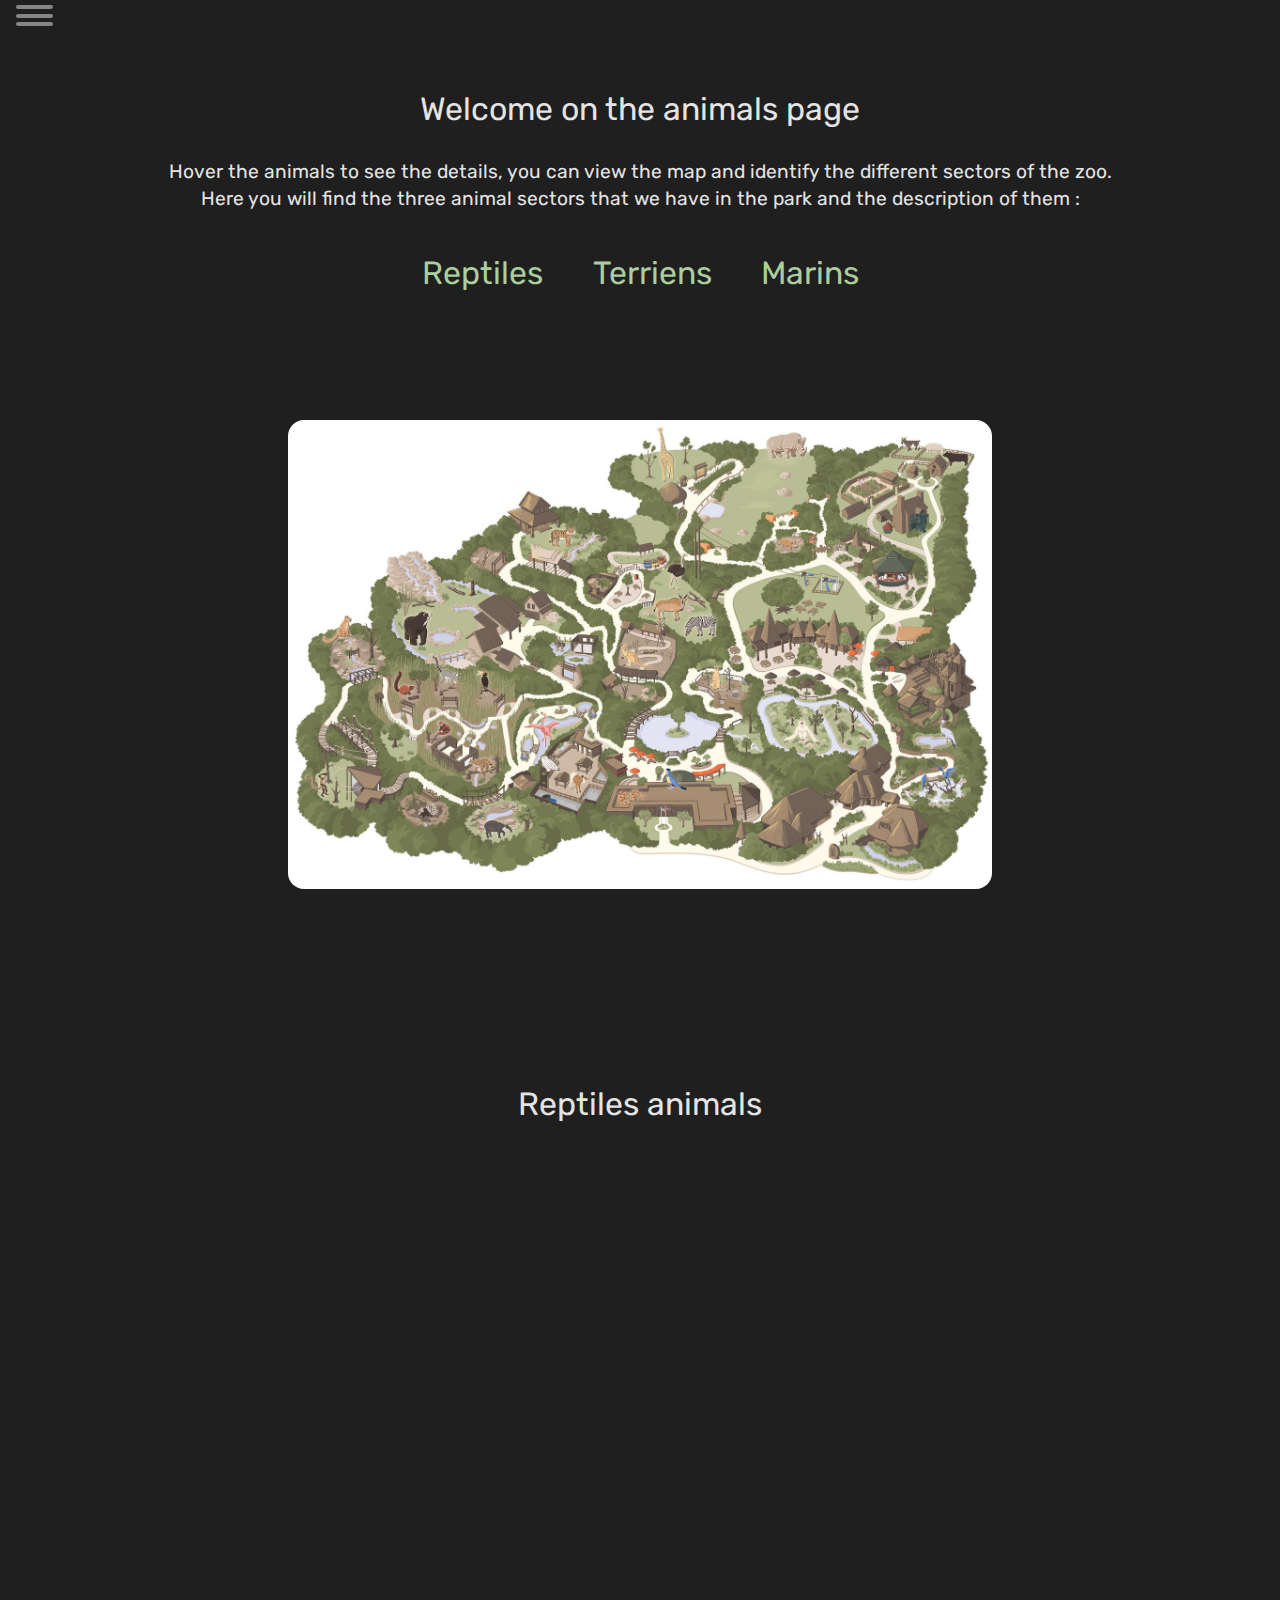
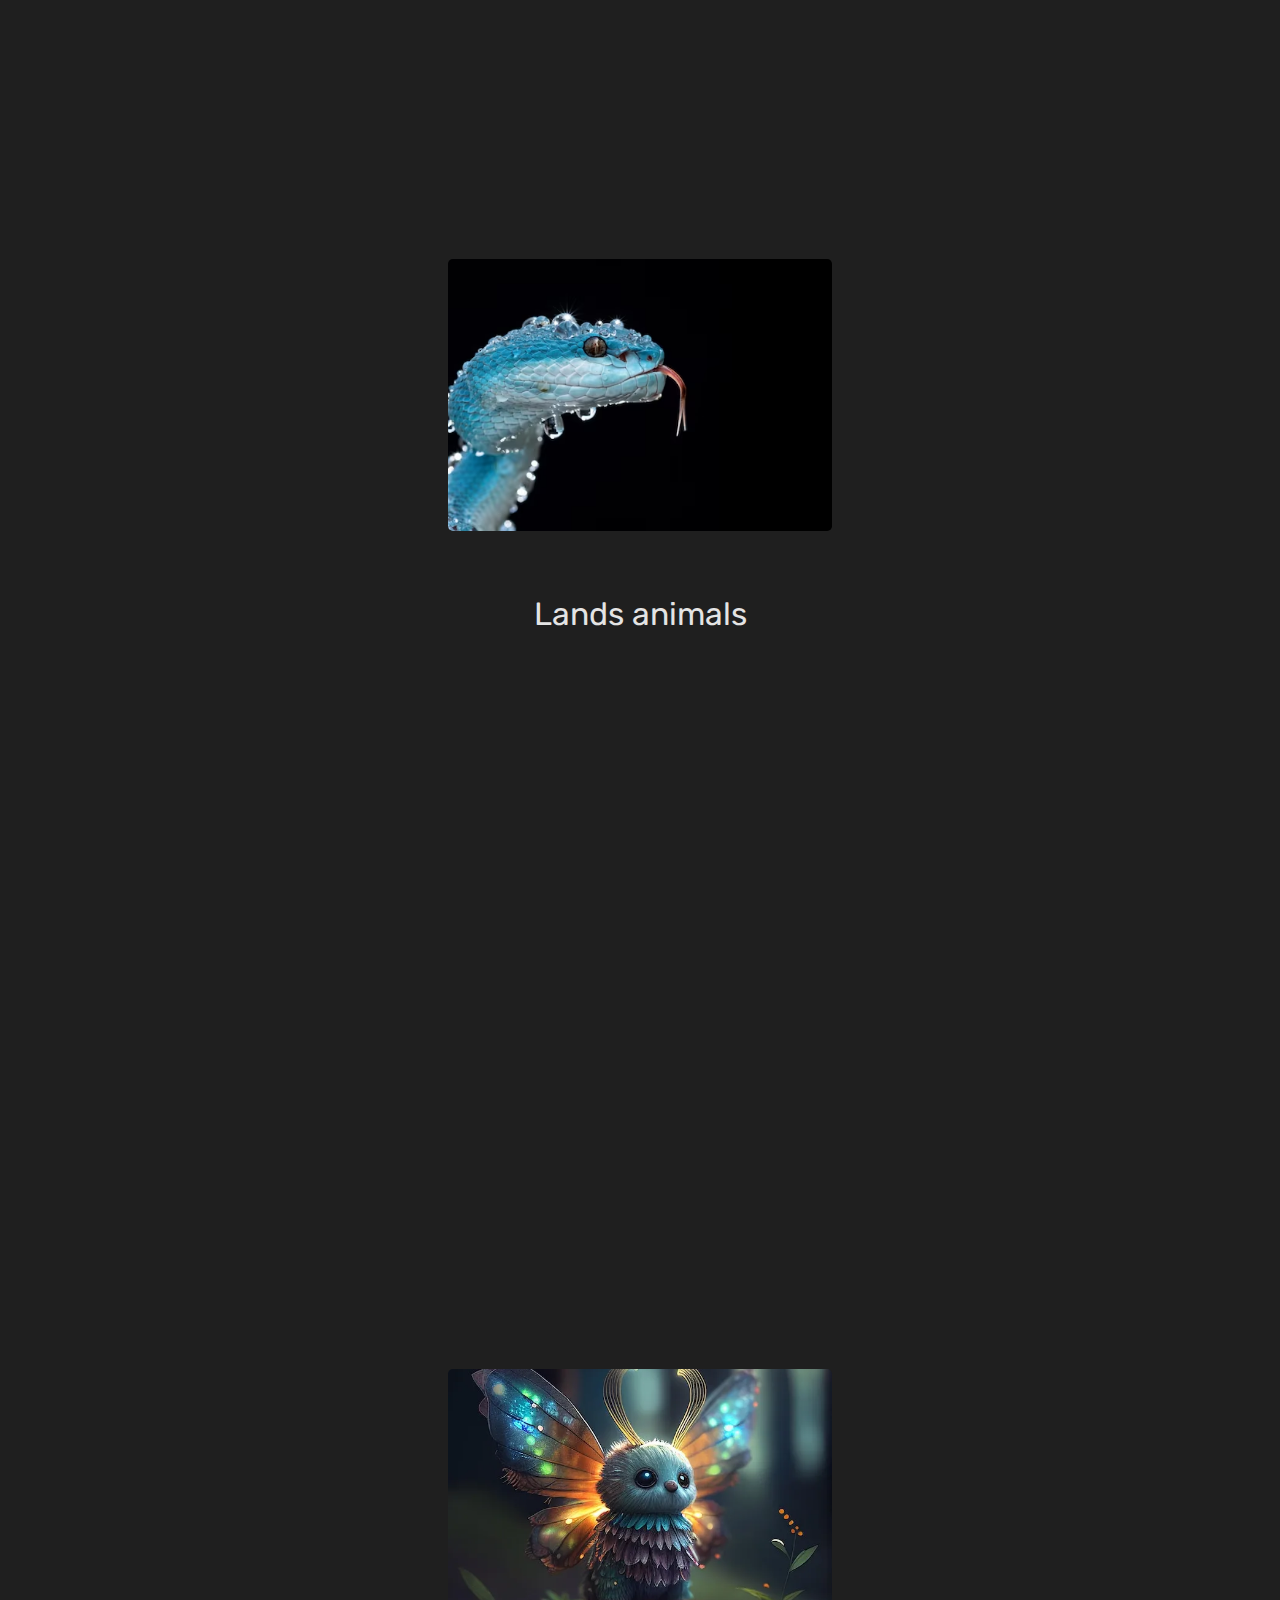
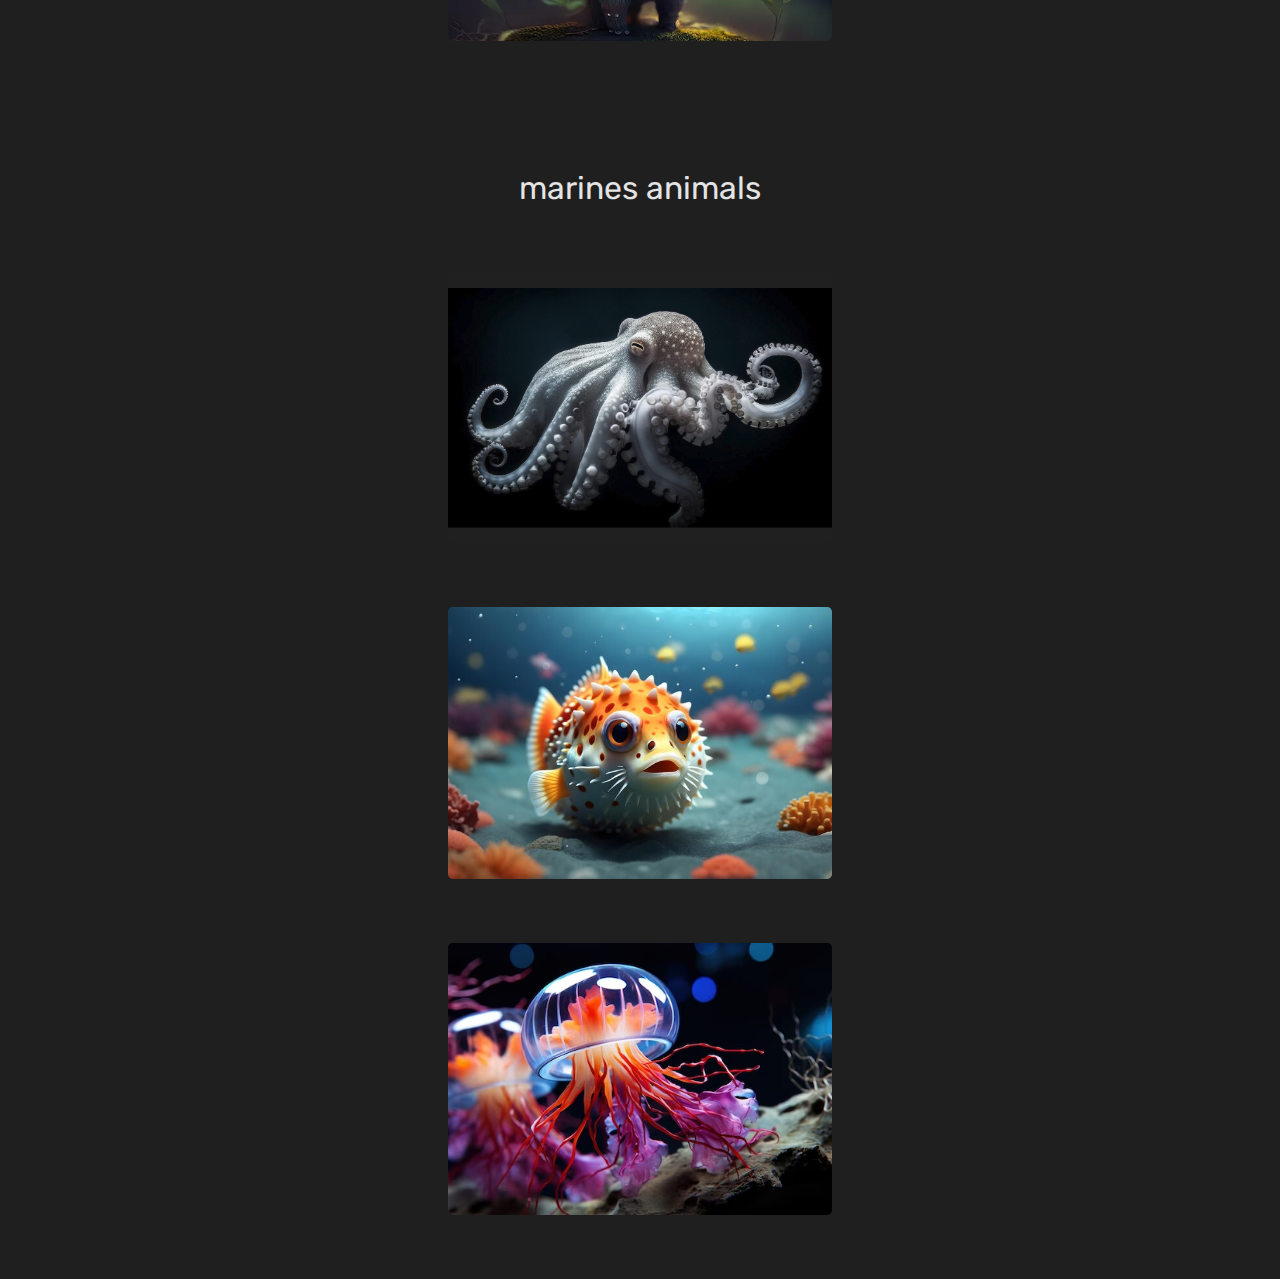
==== commit 8f28bb80: "spe-" ====
--- a/animal.html
+++ b/animal.html
@@ -31,7 +31,8 @@
 	  
 	<!------------------- Fin nav ------------------------->
 	<p class="titre">Welcome on the animals page</p>
-	<p class="p3">Here you will find the three animal sectors that we have in the park and the card description of them :</p>
+	<p class="p2">Hover the animals to see the details, you can view the map and identify the different sectors of the zoo.</p>
+	<p class="p3">Here you will find the three animal sectors that we have in the park and the description of them :</p>
 	<div class="mensec">
 		<ul class="pT">
 			<li><a id="Sec" href="#reptiles">Reptiles</a></li>
@@ -39,7 +40,9 @@
 			<li><a id="Sec" href="#marins">Marins</a></li>
 		</ul>
 	</div>
-
+	<div class="imgcenter">
+	<img class="mapzoo" src="mapzoo.jpeg"></img>
+	</div>
 	<p id="reptiles">Reptiles animals</p>
 	<div id="card">
 		<div class="card__content">
@@ -111,20 +114,20 @@
 	  </div>
 	  <div id="card8">
 		<div class="card__content8">
-		  <p class="card__title8">-----</p>
-		  <p class="card__description8">A small creature resembling a legendary dragon,it has the ability to shoot small fireballs, allowing it to defend itself and intimidate others despite its small stature.</p>
-		  <p class="card__description8">- current count : 4</p>
-		  <p class="card__description8">- maximum capacity : 6</p>
-		  <p class="card__description8">- Area 130m²:  </p>
+		  <p class="card__title8">Spiny fish</p>
+		  <p class="card__description8">A type of fish characterized by having sharp spines or spikes on its body,The spines serve various purposes, including defense against predators and territorial disputes.</p>
+		  <p class="card__description8">- current count : 5</p>
+		  <p class="card__description8">- maximum capacity : 10</p>
+		  <p class="card__description8">- Area 30m²:  </p>
 		</div>
 	  </div>
 	  <div id="card9">
 		<div class="card__content9">
-		  <p class="card__title9">------</p>
-		  <p class="card__description9">This snake is of a captivating silvery Blue, fascinating with its striking appearance. Its power lies in the ability to numb its prey with a freezing venom.</p>
-		  <p class="card__description9">- current count : 1</p>
-		  <p class="card__description9">- maximum capacity : 3</p>
-		  <p class="card__description9">- Area 80m²:  </p>
+		  <p class="card__title9">Bell jellyfish</p>
+		  <p class="card__description9">A type of jellyfish characterized by bell-shaped body with a bubble-like appearance,t often moves gracefully through the water, capturing prey with its stinging tentacles.</p>
+		  <p class="card__description9">- current count : 3</p>
+		  <p class="card__description9">- maximum capacity : 10</p>
+		  <p class="card__description9">- Area 50m²:  </p>
 		</div>
 	  </div>
 	<footer class="foot"></footer>
--- a/index.css
+++ b/index.css
@@ -139,6 +139,20 @@
 	font-size: 1em;
 	margin-bottom: 1em;
 }
+.p4{
+	margin-left: 3em;
+	color: var(--blancgris);
+	margin-top: 1em;
+	font-size: 1.3em;
+	margin-bottom: 1em;
+}
+.p4 a{
+	text-decoration: none;
+	color: var(--grisclair);
+}
+.p4 a:hover{
+	color: var(--vertclair);
+}
 #titre1{
 	height: 1.2em;
 	width: 5.5em;
@@ -185,6 +199,7 @@
 .mensec{
 	margin-top: 3em;
 	margin-bottom: 5em;
+	margin-left: -2.5em;
 	align-items: center;
 	overflow: hidden;
 }
@@ -655,7 +670,7 @@
 	width: 24em;
 	height: 17em;
 	display: flex;
-	background: url('') no-repeat center ;
+	background: url('poissonpik.jpg') no-repeat center ;
 	background-size: cover;
 	border-radius: 0.3em;
 	align-items: center;
@@ -713,7 +728,7 @@
 	width: 24em;
 	height: 17em;
 	display: flex;
-	background: url('') no-repeat center ;
+	background: url('bullemeduse.avif') no-repeat center ;
 	background-size: cover;
 	border-radius: 0.3em;
 	align-items: center;
@@ -761,47 +776,33 @@
   }
 /*----------------*/
 
-.p1{
-	color: var(--violetclair);
+.p2{
+	color: var(--blancgris);
 	text-align: center;
 	font-size: 1.2em;
-	margin-bottom: -0.8em;
-}
-.p2{
-	color: var(--vertclair);
+}
+.p3{
+	color: var(--blancgris);
 	text-align: center;
 	font-size: 1.2em;
+	margin-top: -0.8em;
 	margin-bottom: -0.2em;
 }
-.p3{
-	color: var(--blancgris);
-	text-align: center;
-	font-size: 1.3em;
-	margin-bottom: -0.2em;
-}
-.p4{
-	color: var(--vertclair);
-	text-align: center;
-	font-size: 1.1em;
-	margin-bottom: -0.7em;
-}
-.p5{
-	color: var(--vertclair);
-	text-align: center;
-	font-size: 1.1em;
-	margin-bottom: 1.5em;
-}
+
 /*---Animaux carte--*/
 
   
 
 /*carte*/
 .mapzoo{
-	width: 70%;
+	width: 55%;
 	border-radius: 1em;
 	margin-bottom: 4em;
-	margin-top: 1em;
+	margin-top: 3em;
 	transition: ease 0.3s;
+}
+.imgcenter{
+	text-align: center;
 }
 .mapzoo:hover{
 	transform: scale(1.1);
@@ -816,8 +817,52 @@
 .divcenter{
 	align-items: center;
 }
-
-/*footer css*/
+/*--------------------------Restaurant-------------------------------*/
+.pcoffee1{
+	color: var(--blancgris);
+	text-align: center;
+	font-size: 2em;
+}
+.menucafe1{
+	margin-top: 4em;
+	height: 60%;
+	width: 40%;
+	margin-bottom: 4em;
+}
+.psnack1{
+	color: var(--blancgris);
+	text-align: center;
+	font-size: 2em;
+}
+.psnack1:hover{
+	color: var(--grisclair);
+}
+.pcoffee1:hover{
+	color: var(--grisclair);
+}
+.menusnack1{
+	margin-top: 4em;
+	height: 60%;
+	width: 40%;
+	margin-bottom: 4em;
+}
+.prestau1{
+	color: var(--blancgris);
+	text-align: center;
+	font-size: 2em;
+}
+.menurestau1{
+	margin-top: 4em;
+	height: 60%;
+	width: 40%;
+	margin-bottom: 4em;
+}
+
+
+
+
+
+/*--------------------------FOOTER---------------------------------*/
 footer{
 	width: 5em;
 	height: 4em;
